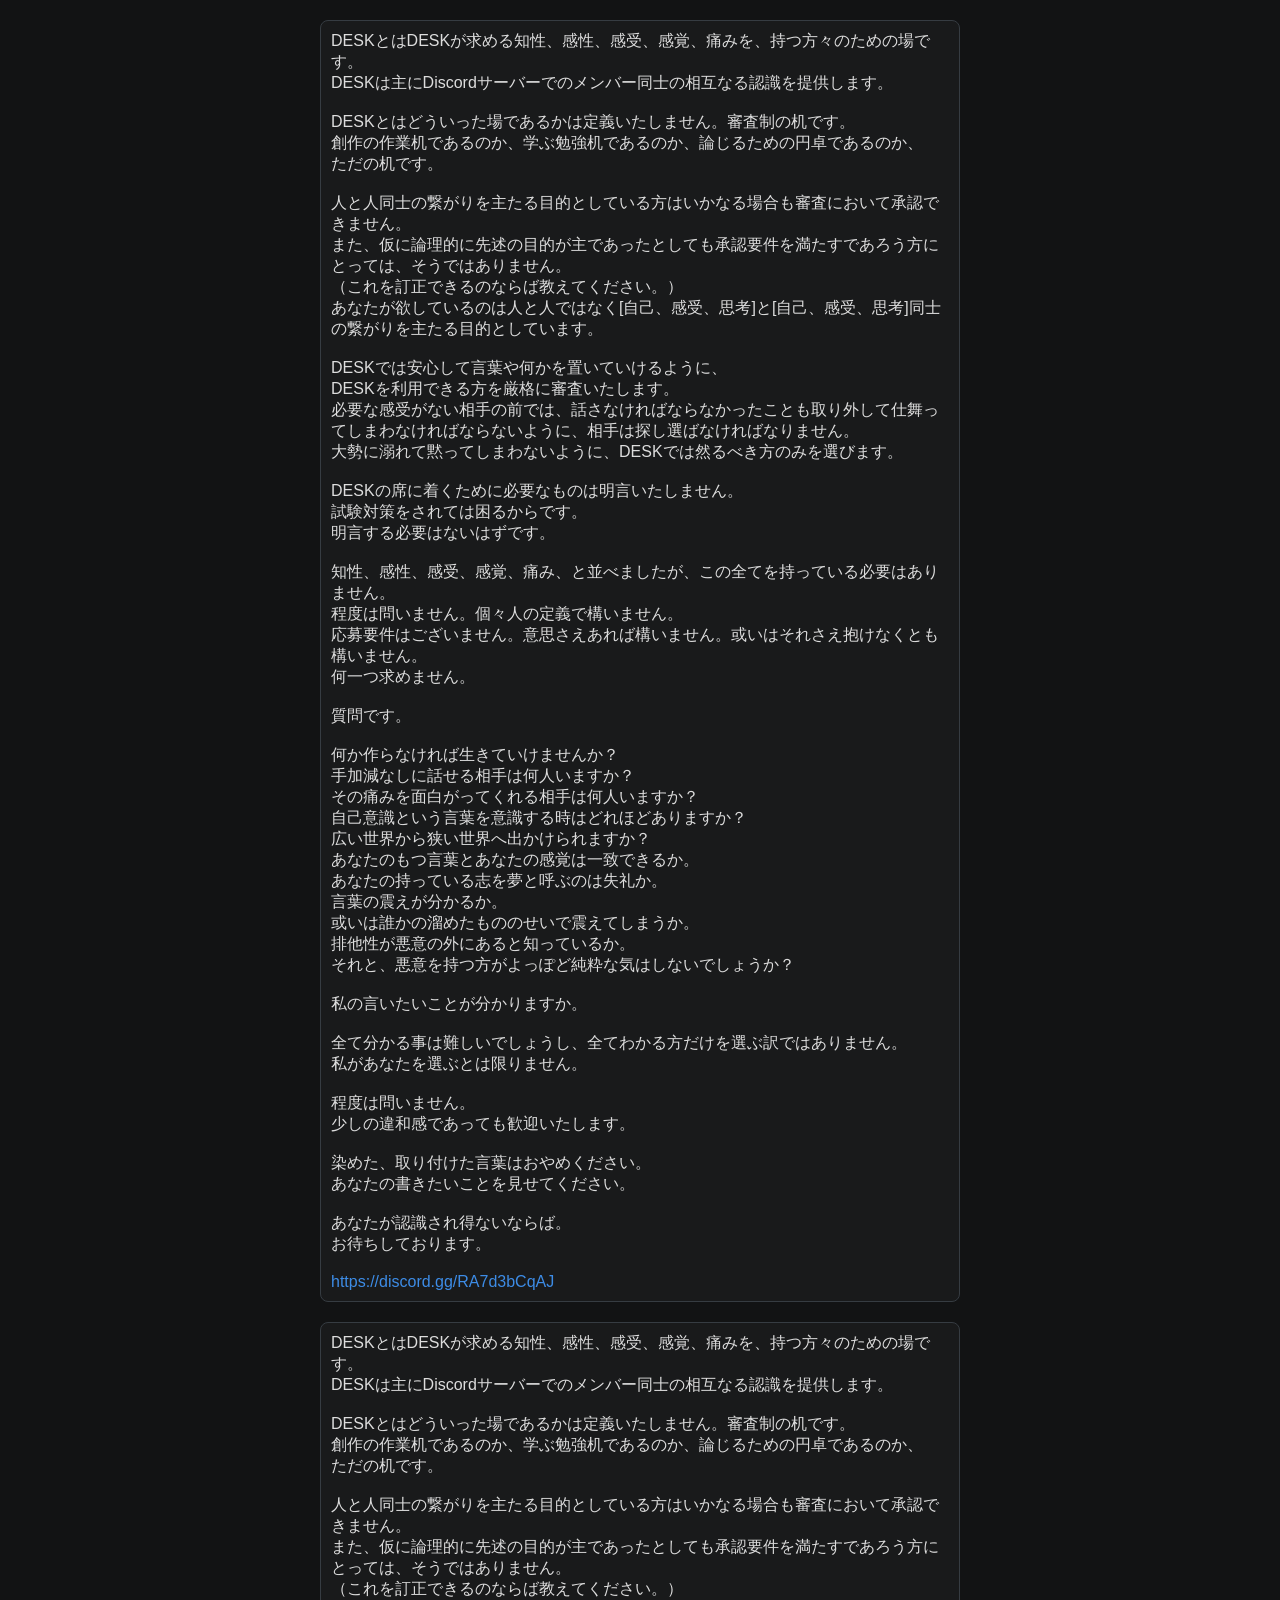
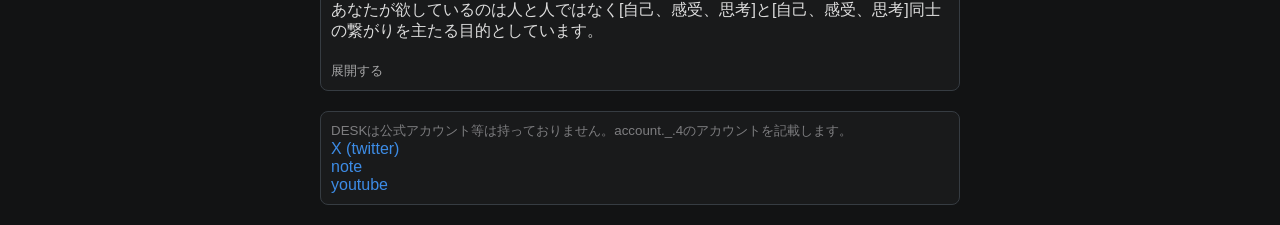
==== index_text.html @ d66de05a "a" ====
<html>

<head>
    <meta charset="UTF-8">
    <meta name="viewport" content="width=device-width, initial-scale=1.0">
    <title>テンプレートてきすとページ</title>
    <link rel="stylesheet" href="style.css">
</head>

<body class="font">
    <div class="AboutDesk">
        <div class="AboutDeskLeft"></div>
        <div class="AboutDeskCenterBlanc">

            <div class="AboutDeskCenter">

                <div id="about_desk">
                    <div class="left">
                        DESKとはDESKが求める知性、感性、感受、感覚、痛みを、持つ方々のための場です。<br>DESKは主にDiscordサーバーでのメンバー同士の相互なる認識を提供します。<br><br>DESKとはどういった場であるかは定義いたしません。審査制の机です。<br>創作の作業机であるのか、学ぶ勉強机であるのか、論じるための円卓であるのか、<br>ただの机です。<br><br>人と人同士の繋がりを主たる目的としている方はいかなる場合も審査において承認できません。<br>また、仮に論理的に先述の目的が主であったとしても承認要件を満たすであろう方にとっては、そうではありません。<br>（これを訂正できるのならば教えてください。）<br>あなたが欲しているのは人と人ではなく[自己、感受、思考]と[自己、感受、思考]同士の繋がりを主たる目的としています。<br><br>DESKでは安心して言葉や何かを置いていけるように、<br>DESKを利用できる方を厳格に審査いたします。<br>必要な感受がない相手の前では、話さなければならなかったことも取り外して仕舞ってしまわなければならないように、相手は探し選ばなければなりません。<br>大勢に溺れて黙ってしまわないように、DESKでは然るべき方のみを選びます。<br><br>DESKの席に着くために必要なものは明言いたしません。<br>試験対策をされては困るからです。<br>明言する必要はないはずです。<br><br>知性、感性、感受、感覚、痛み、と並べましたが、この全てを持っている必要はありません。<br>程度は問いません。個々人の定義で構いません。<br>応募要件はございません。意思さえあれば構いません。或いはそれさえ抱けなくとも構いません。<br>何一つ求めません。<br><br>質問です。<br><br>何か作らなければ生きていけませんか？<br>手加減なしに話せる相手は何人いますか？<br>その痛みを面白がってくれる相手は何人いますか？<br>自己意識という言葉を意識する時はどれほどありますか？<br>広い世界から狭い世界へ出かけられますか？<br>あなたのもつ言葉とあなたの感覚は一致できるか。<br>あなたの持っている志を夢と呼ぶのは失礼か。<br>言葉の震えが分かるか。<br>或いは誰かの溜めたもののせいで震えてしまうか。<br>排他性が悪意の外にあると知っているか。<br>それと、悪意を持つ方がよっぽど純粋な気はしないでしょうか？<br><br>私の言いたいことが分かりますか。<br><br>全て分かる事は難しいでしょうし、全てわかる方だけを選ぶ訳ではありません。<br>私があなたを選ぶとは限りません。<br><br>程度は問いません。<br>少しの違和感であっても歓迎いたします。<br><br>染めた、取り付けた言葉はおやめください。<br>あなたの書きたいことを見せてください。<br><br>あなたが認識され得ないならば。<br>お待ちしております。<br><br><a
                            href="https://discord.gg/RA7d3bCqAJ">https://discord.gg/RA7d3bCqAJ</a>
                    </div>
                </div>

            </div>

            <!--切り替えボタンで送信したIDと一致するタグの子要素が出力先に表示される仕組み。-->
            <!--なのでボタンで指定した切り替えるソースのIDを一致させる。このテンプレの場合<div id="ここ">-->
            <!--次のコメントまでをコピーしてAboutDeskCenterBlanc直下に張り付け。-->
            <div class="AboutDeskCenter">

                <div id="about_desk_c">
                    <div class="left">
                        DESKとはDESKが求める知性、感性、感受、感覚、痛みを、持つ方々のための場です。<br>DESKは主にDiscordサーバーでのメンバー同士の相互なる認識を提供します。<br><br>DESKとはどういった場であるかは定義いたしません。審査制の机です。<br>創作の作業机であるのか、学ぶ勉強机であるのか、論じるための円卓であるのか、<br>ただの机です。<br><br>人と人同士の繋がりを主たる目的としている方はいかなる場合も審査において承認できません。<br>また、仮に論理的に先述の目的が主であったとしても承認要件を満たすであろう方にとっては、そうではありません。<br>（これを訂正できるのならば教えてください。）<br>あなたが欲しているのは人と人ではなく[自己、感受、思考]と[自己、感受、思考]同士の繋がりを主たる目的としています。
                        </div>
                    <button class="HButton left" onclick="replaceContent('index_text.html', 'about_desk', 'window2')">
                        展開する</button>
                </div>

            </div>
            <!--ここまで-->

            <div class="AboutDeskCenter">

                <div id="SNS">
                    <div class="left">
                        <small class="gray">DESKは公式アカウント等は持っておりません。account._.4のアカウントを記載します。</small><br>
                        <a href="https://x.com/account_4__">X (twitter)</a><br>
                        <a href="https://note.com/account_4">note</a><br>
                        <a href="https://www.youtube.com/@account_4-f2k">youtube</a>
                    </div>
                </div>

            </div>

        </div>
        <div class="AboutDeskRight"></div>

    </div>
</body>

</html>
---- style.css ----
* {
    margin: 0;
    padding: 0;
    box-sizing: border-box;
}

html {
    background-color: #121314;
}

/**/
a {
    color: #3d8ce6;
    text-decoration: none;
}

a:hover {
    text-decoration: underline;
}

.font,
.ADHButton {
    font-family: "gg sans", "Noto Sans", "Segoe UI", "Helvetica Neue", Arial, "Hiragino Kaku Gothic ProN", "ヒラギノ角ゴ ProN W3", Meiryo, sans-serif;
}

.Header {
    height: 40px;
    width: 100%;
    display: flex;
    gap: 30px;
    background-color: #191a1b;
    border-bottom: 1px solid #363c42;
    text-align: right;
    line-height: 40px;
    box-sizing: border-box;
}

.HButton {
    display: inline-block;
    background-color: transparent;
    border: none;
    color: #a6a6a7;
    margin: 0px 0px 0px 10px;
}

.HButton:hover {
    display: inline-block;
    color: #dddddd;
    text-decoration: underline;
}

.AboutDesk {
    display: flex;
    width: 100%;
    min-height: 100vh;
}

.AboutDeskLeft,
.AboutDeskRight {
    width: 25%;
    flex-shrink: 0;
    background-color: #121314;
    font-family: "Yu Mincho", "游明朝", "Hiragino Mincho ProN", serif;
}

.selnoback::selection{
    background-color: #ff00009c;
}

.hide {
    color: #00000020;
}

.hide::selection {
    background-color: #ff0000;
    color: #000000;
}

.hide::-webkit-selection {
    background-color: #ff0000;
    color: #000000;
}

.AboutDeskLeft {
    text-align: left;
}

.AboutDeskRight {
    text-align: right;
}

.AboutDeskCenterBlanc {
    flex: 1;
    background-color: #121314;
    color: #dddddd;
}

.AboutDeskCenter {
    flex: 1;
    background-color: #191a1b;
    border: 1.5px solid #363c42;
    border-radius: 8px;
    color: #dddddd;
    margin: 20px 0px 20px 0px;
}

/*行揃え*/
.center {
    text-align: center;
    margin: 10px 10px 10px 10px;
}

.left {
    text-align: left;
    margin: 10px 10px 10px 10px;
}

.right {
    text-align: right;
    margin: 10px 10px 10px 10px;
}

/*上下マージンなしの揃え*/
.ncenter {
    text-align: center;
    margin: 0px 10px 0px 10px;
}

.nleft {
    text-align: left;
    margin: 0px 10px 0px 10px;
}

.nright {
    text-align: right;
    margin: 0px 10px 0px 10px;
}

/*縦書き揃え*/
.rl {
    writing-mode: vertical-rl;
    margin: 10px 10px 10px 10px;
}

.lr {
    writing-mode: vertical-lr;
    margin: 10px 10px 10px 10px;
}

/*コンテンツの配置制御*/
.jfl {
    justify-content: flex-start;
    display: flex;
    margin: 10px 10px 10px 10px;
}

.jfr {
    justify-content: flex-end;
    display: flex;
    margin: 10px 10px 10px 10px;
}

.jfc {
    justify-content: center;
    display: flex;
    margin: 10px 10px 10px 10px;
}

/*テキストボックス表示*/
.box {
    border: 1px solid #363c42;
    border-radius: 8px;
    background-color: #2c2e30;
    padding: 10px;
    position: relative;
    display: block;
}

/*メンバー用のポップ*/
.pop {
    position: relative;
    display: inline-block;
    cursor: pointer;
}

.pop-text {
    display: none;
    padding: 5px 10px;
    border-radius: 8px;
    border: 1px solid #363c42;
    background-color: #191a1b;
    position: absolute;
    z-index: 9999;
}

.pop:focus .pop-text {
    display: block;
}

/*color*/
.red {
    color: rgb(240, 19, 67);
}

.yellow {
    color: rgb(233, 205, 47);
}
.purple {
    color: rgb(185, 25, 185);
}

.cyan {
    color: rgb(57, 197, 197);
}

.green{
    color: #37ec6d;
}

.white {
    color: #dddddd;
}

.gray {
    color: #7e7e80;
}

.black {
    color: #000000;
}

.kaze{
    color:#227cc5;
}

.lemon{
    color: #e7e7c2;
}

/*メンションやチャンネル*/
.blue {
    color: rgb(106, 108, 230);
    background-color: rgb(48, 48, 94);
    border-radius: 8px;
    padding: 0px 4px;
}

.ban {
    text-decoration: line-through solid red;
}

.noise {
    filter: url(#noise);
}
/*区切り線*/
.TLine{
    border-top: 1px solid #363c42;
    padding: 8px 0px;
}

/*チャットログ用装飾*/
/*すれぬし*/
.nusi {
    background-color: #bbcfe9;
    color: #062b55;
    font-size: 60%;
    border-radius: 3px;
    padding: 0px 3px 0px 3px;
}

.time {
    color: #7e7e80;
    font-size: 70%;
}
/*リアクション*/
.react{
    border-radius: 8px;
    padding: 0px 3px;
    background-color: #3a3939;
    color: #7e7e80;
}
/*リプライ*/
.rp{
    font-size: 70%;
}

.fit {
    display: block;
    height: 250px;
    border-radius: 16px;
    max-width: 100%;
    margin: 10px 0;
}
/*画像挿入*/
.fitmini {
    display: block;
    height: 200px;
    border-radius: 16px;
    max-width: 100%;
    margin: 10px 0;
}
/*ログボダン*/
.LButton {
    background-color: transparent;
    border: 0px;
    color: #a0a3a7;
}

.LButton:hover {
    color: #dddddd;
    text-decoration: underline;
}

@media (max-width: 768px) {

    /*スマホ表示*/
    .AboutDeskLeft,
    .AboutDeskRight,
    .ADHLeft,
    .ADHRight {
        display: none;
    }
}

@media (min-width: 769px) {

    /* PC非表示 */
    .ADHHButton {
        display: none;
    }
}

.loading {
  color: #b6b6b6;
  animation: blink 0.9s infinite;
}

@keyframes blink {
  0% {
    opacity: 1;
  }
  50% {
    opacity: 0.4;
  }
  100% {
    opacity: 1; 
  }
}

/*検索ボタン*/
.SButton{
    padding: 1px 10px;
    border-radius:3px;
    border: 1px solid #363c42;
    background-color: #363c42;
    margin-left: 8px;
    color: #b6b6b6;
    height: 30px;
}

.SButton:focus{
    border: 1px solid #363c42;
    background-color: #191c1f;
    color: #818181;
}

.input{
    background-color: transparent;
    border-radius: 3px;
    border: 1px solid #363c42;
    color: #b6b6b6;
    width: 150px;
    height: 30px;
    padding: 2px 5px;
    margin: 5px 0px;
}

.input:focus{
    outline: none;
    border-radius: 3px;
    border:1px solid#7e7e80;
    color: #b6b6b6;
}
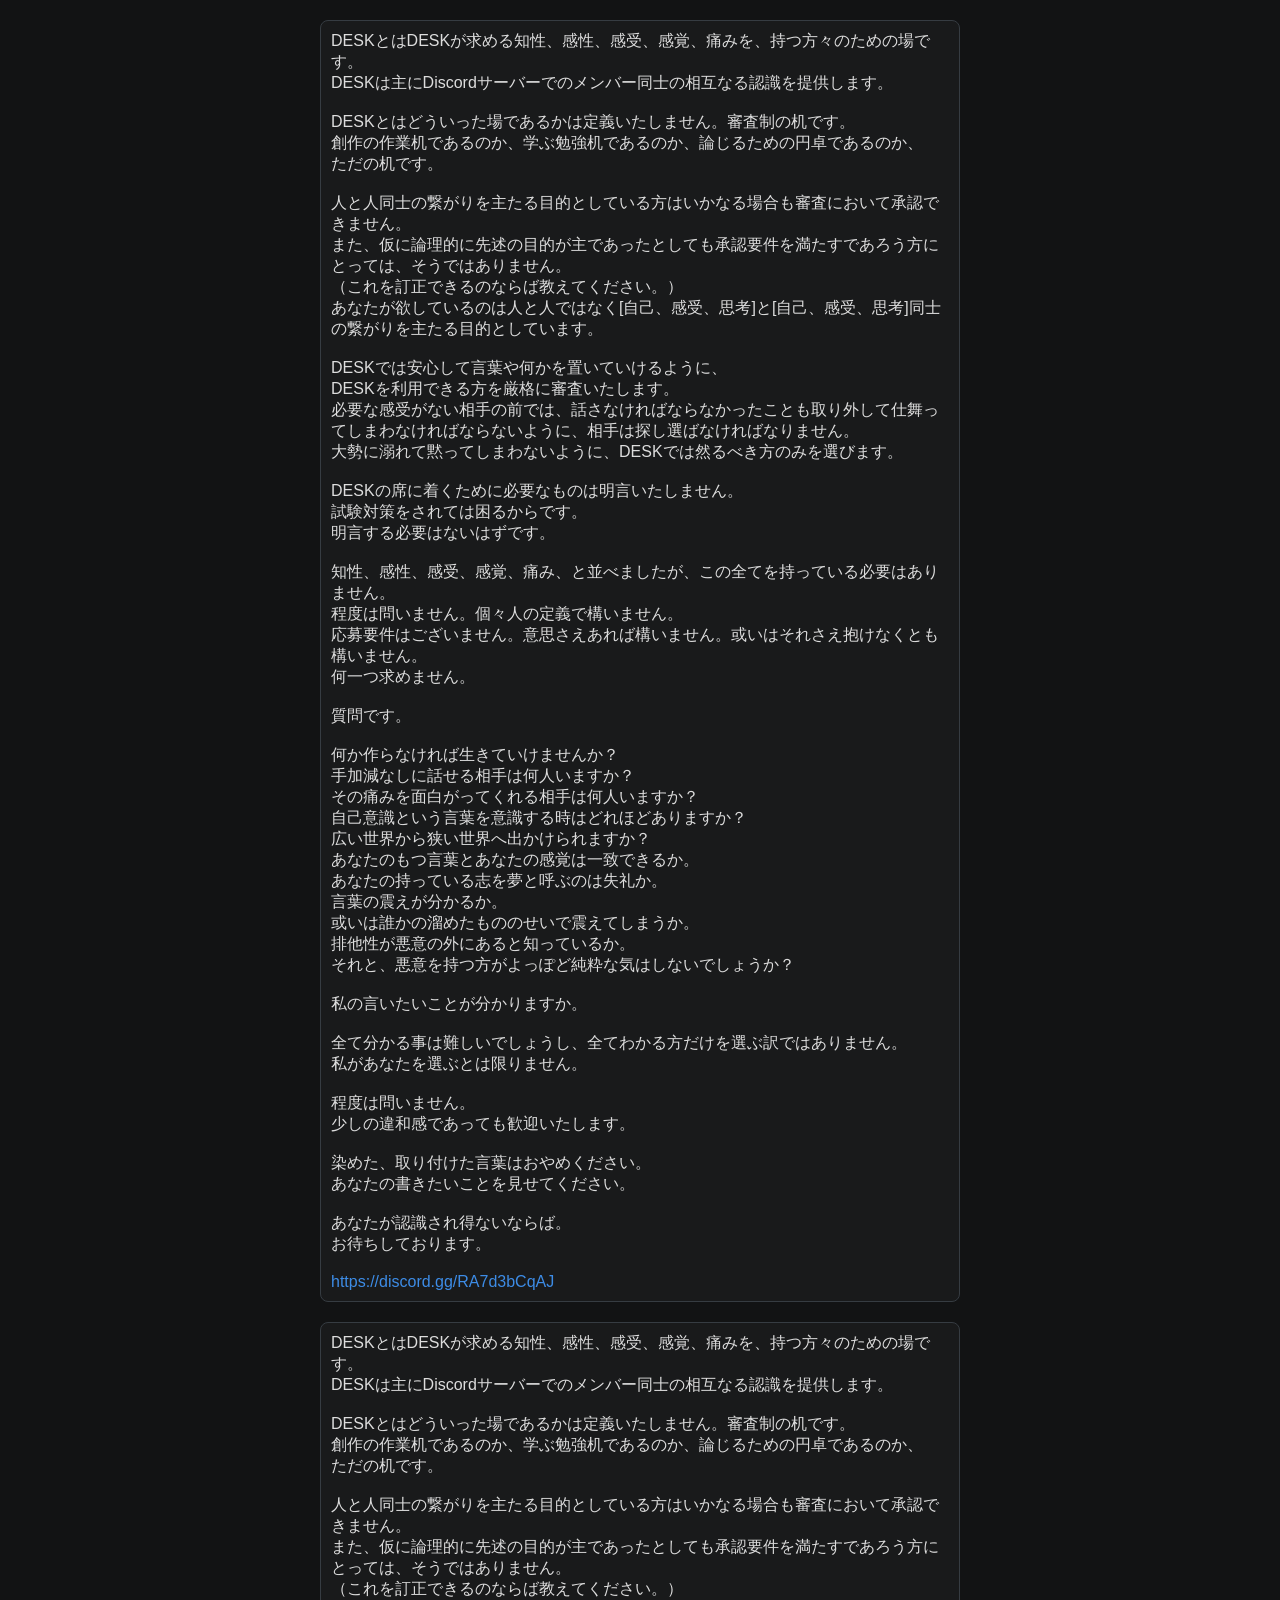
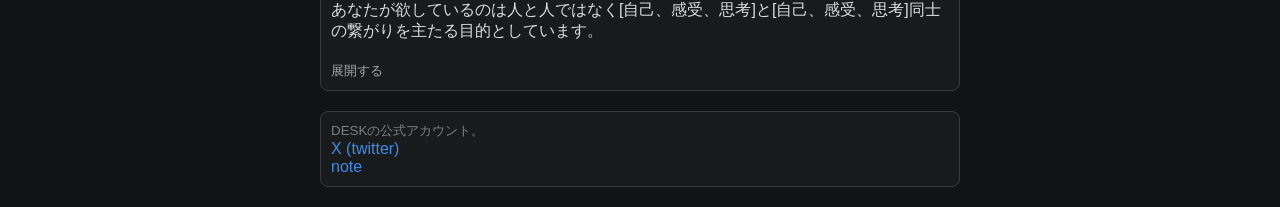
==== commit a23c2a67: "a" ====
--- a/index_text.html
+++ b/index_text.html
@@ -43,10 +43,9 @@
 
                 <div id="SNS">
                     <div class="left">
-                        <small class="gray">DESKは公式アカウント等は持っておりません。account._.4のアカウントを記載します。</small><br>
-                        <a href="https://x.com/account_4__">X (twitter)</a><br>
-                        <a href="https://note.com/account_4">note</a><br>
-                        <a href="https://www.youtube.com/@account_4-f2k">youtube</a>
+                        <small class="gray">DESKの公式アカウント。</small><br>
+                        <a href="https://x.com/DESK_DesKa">X (twitter)</a><br>
+                        <a href="https://note.com/desk_deska">note</a><br>
                     </div>
                 </div>
 
